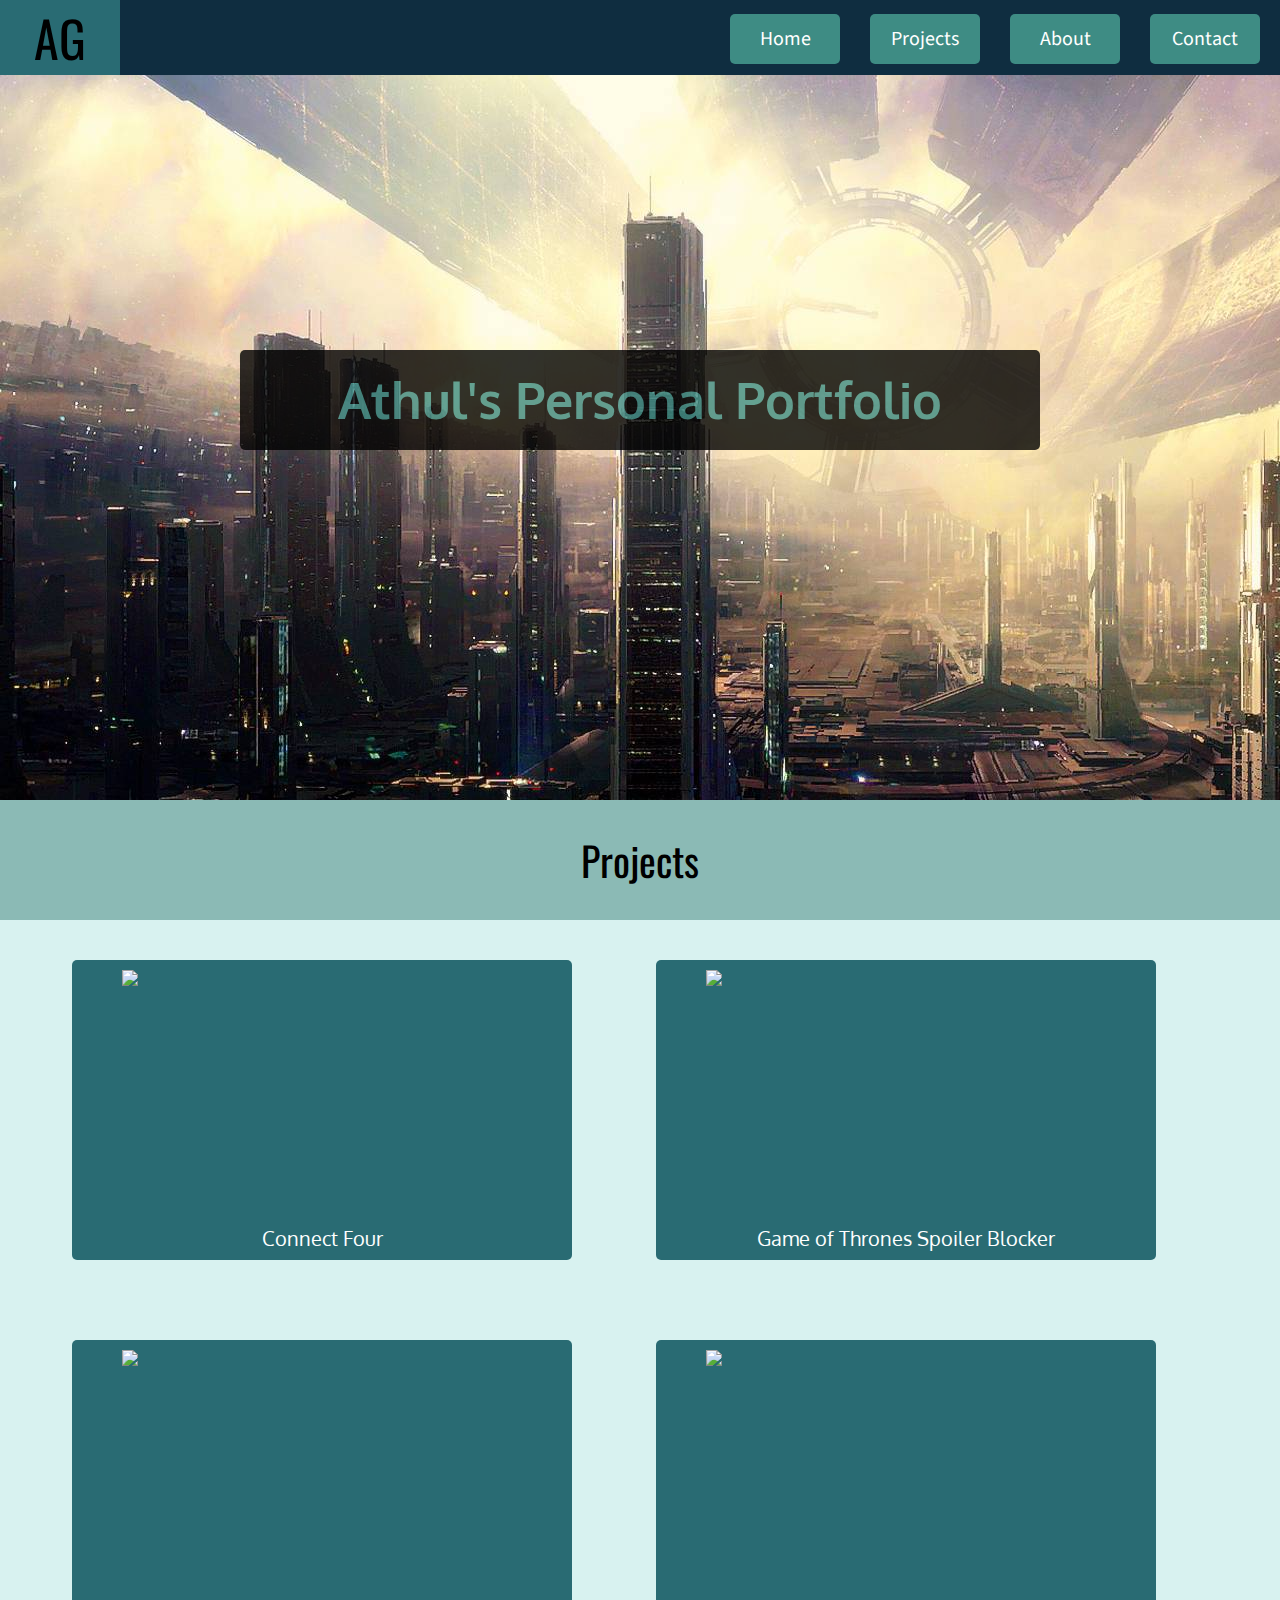
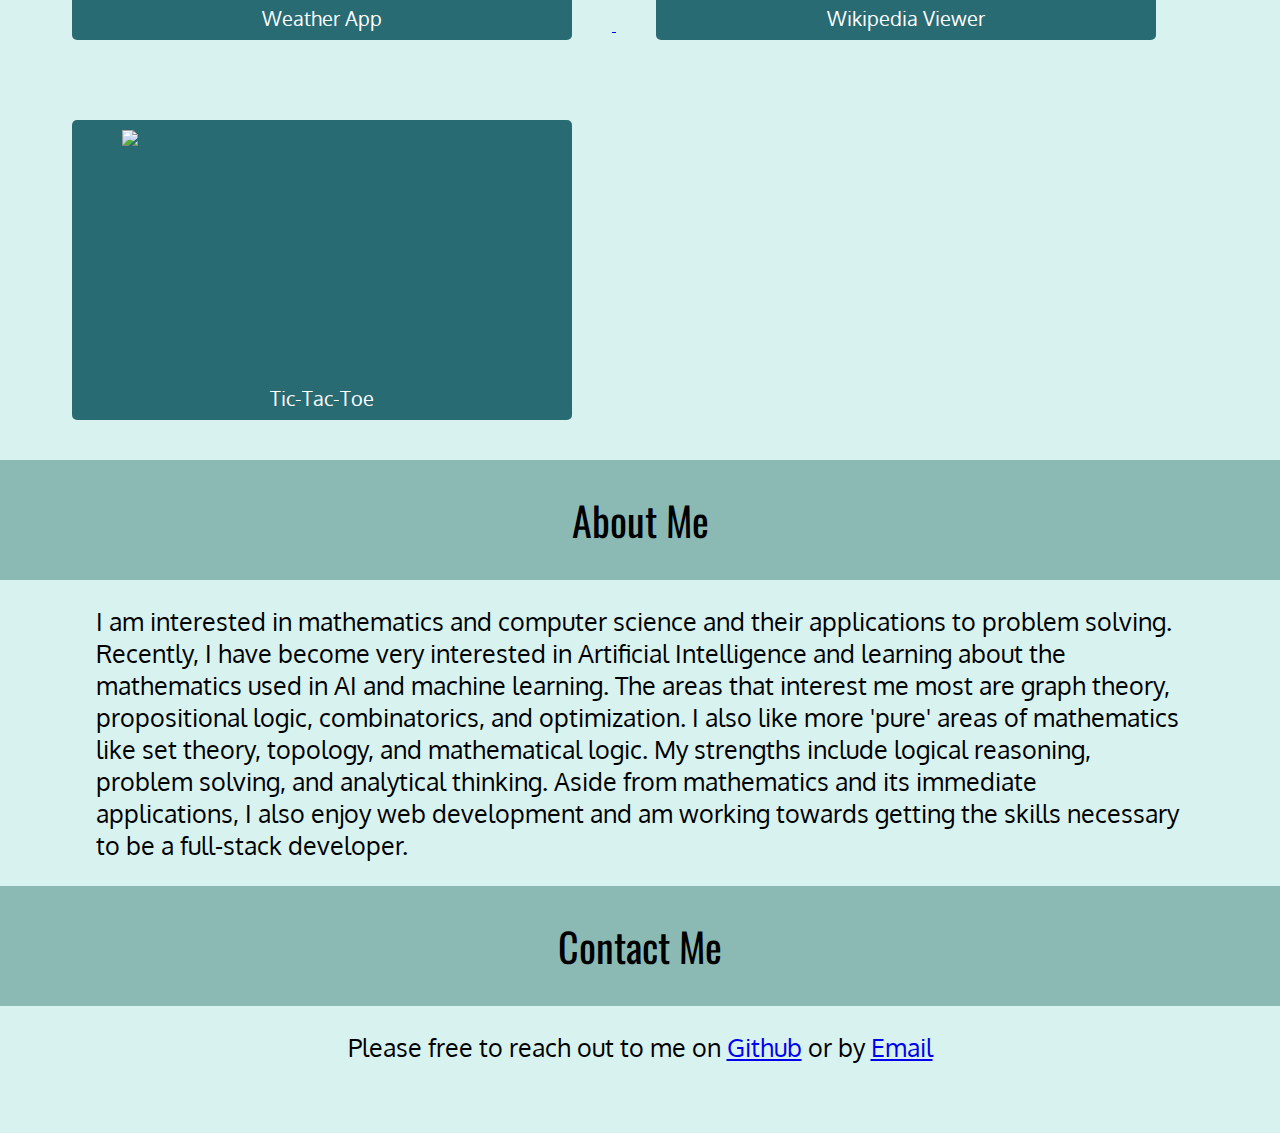
==== portfolio.html @ 571a06a8 "Added Files" ====
<!DOCTYPE html>
<html>
	<meta name="viewport" content="width=device-width, initial-scale=1.0">
    <head>
        <title>Personal Portfolio</title>
        <link rel = 'stylesheet' href = 'css/portfolio.css'>
    </head>
    
    <body>
        <div class = 'nav-bar'>
            <div class = 'left-title'>
                AG
            </div>
            <div class = 'right-title'>
                <ul class = 'nav-buttons-ul'>
                    <li class = 'nav-button'><a href = '#home' class = 'nav-link'>Home</a></li>
                    <li class = 'nav-button'><a href = '#projects' class = 'nav-link'>Projects</a></li>
                    <li class = 'nav-button'><a href = '#about' class = 'nav-link'>About</a></li>
                    <li class = 'nav-button'><a href = '#contact' class = 'nav-link'>Contact</a></li>
                </ul>
            </div>
        </div>
        
        <div class = 'title-container' id = 'home'>
            <h1 class = 'title-text'>Athul's Personal Portfolio</h1>
        </div>
        
        <div class = 'category-title-text' id = 'projects'>
            Projects
        </div>
        <div class = 'projects-container'>
            
            <a href = 'https://github.com/athul777/ConnectFour' class = 'project-link' target="_blank"><div class = 'project'>
                <div class = 'frame'>
                    <img class = 'image' src = 'img/connectfour.png'>
                </div>
                <div class = 'project-text'>Connect Four</div>
            </div></a>
            
            
            <a href = 'https://github.com/athul777/Game-of-Thrones-Spoiler-Blocker' class = 'project-link' target="_blank"><div class = 'project'>
                <div class = 'frame'>
                    <img class = 'image' src = 'img/gotspoilerblocker.png'>
                </div>
                <div class = 'project-text'>Game of Thrones Spoiler Blocker</div>
                </div></a>
                
            
            <a href = 'https://github.com/athul777/Weather' class = 'project-link' target="_blank"><div class = 'project'>
                <div class = 'frame'>
                    <img class = 'image' src = 'img/weather.png'>
                </div>
                <div class = 'project-text'>Weather App</div>
                </div> </a>
            
            
            <a href = 'https://github.com/athul777/Wikipedia-Viewer' class = 'project-link' target="_blank"><div class = 'project'>
                <div class = 'frame'>
                    <img class = 'image' src = 'img/wikiviewer.png'>
                </div>
                <div class = 'project-text'>Wikipedia Viewer</div>
                </div></a>
                
                
            <a href = 'https://github.com/athul777/TicTacToe' class = 'project-link' target="_blank"><div class = 'project'>
                <div class = 'frame'>
                    <img class = 'image' src = 'img/tictactoe.png'>
                </div>
                <div class = 'project-text'>Tic-Tac-Toe</div>
                </div></a>
        </div>
        
        <div class = 'category-title-text'>
            About Me
        </div>
        <div class = 'about-container' id = 'about'>
            <p class = 'about-paragraph'>
				I am interested in mathematics and computer science and their applications to problem solving. 
				Recently, I have become very interested in Artificial Intelligence and learning about the mathematics used in AI and machine learning. 
				The areas that interest me most are graph theory, propositional logic, combinatorics, and optimization. I also like more 'pure' areas of 
				mathematics like set theory, topology, and mathematical logic.  My strengths include logical reasoning, problem solving, and analytical 
				thinking. Aside from mathematics and its immediate applications, I also enjoy web development and am working towards getting the skills 
				necessary to be a full-stack developer. 
            </p>
        </div>
        
        <div class = 'category-title-text' id = 'contact'>
            Contact Me
        </div>
        <div class = 'contact-container'>
            <p class = 'contact-paragraph'>Please free to reach out to me on <a href='http://github.com/athul777'>Github</a> or by <a href='mailto:athul777@gmail.com'>Email</a>
        </div>
    </body>
</html>
---- css/portfolio.css ----
@import url(https://fonts.googleapis.com/css?family=Oswald);
@import url(https://fonts.googleapis.com/css?family=Oxygen);
@import url(https://fonts.googleapis.com/css?family=Source+Sans+Pro);
@import url(https://fonts.googleapis.com/css?family=Roboto:700);

body {
    margin: 0px;
    background-color: #D8F2F0;
    min-width: 500px;
}

.nav-bar {
    background-color: #0F2D40;
    height: 75px;
    width: 100%;
    min-width: 500px;
    top: 0px;
    left: 0px;
    position: fixed;
    z-index: 9999;
}

.left-title {
    height: 75px;
    width: 120px;
    background-color: #296B73;
    font-family: 'Oswald', sans-serif;
    font-size: 50px;
    text-align: center;
    float: left;
    cursor: default;
    color: black;
}

.right-title {
    float: right;
}

.nav-buttons-ul {
    display: flex;
    list-style: none;
    float: right;
}

.nav-button {
    margin: -2px 20px 10px 10px;
    background-color: #3E8C84;
    padding: 15px;
    border-radius: 5px;
    height: 20px;
    width: 80px;
    text-align: center;
    font-family: 'Source Sans Pro', sans-serif;
    font-size: 20px;
    line-height: 20px;
}

.nav-link {
    text-decoration: none;
    color: white;
}

.nav-link:hover {
    color: black;
}

.title-container {
    background-image: url(../img/wallpaper.jpg);
	background-repeat: no-repeat;
    height: 100%;
    width: 100%;
    text-align: center;
}

.title-text {
    font-family: 'Oxygen', sans-serif;
    font-size: 50px;
    color: #3E8C84;
    height: 100px;
    line-height: 100px;
    width: 800px;
    background-color: black;
    opacity: 0.8;
    margin: 0px auto;
    position: relative;
    top: 350px;
    border-radius: 5px;
}

.category-title-text {
    background-color: #8bbab5;
    height: 120px;
    font-family: 'Oswald', sans-serif;
    font-size: 40px;
    text-align: center;
    line-height: 120px;
}

.projects-container {
    width: 93%;
    margin: 0px auto;
}

.project {
    position: relative;
    height: 300px;
    width: 500px;
    background-color: #296B73;
    margin: 40px;
    display: inline-block;
    border-radius: 5px;
}

.project:hover {
    opacity: 0.8;
    cursor: pointer;
}

.frame {
    height: 250px;
    width: 80%;
    position: relative;
    margin: 10px auto;
}

.image {
    max-height: 100%;  
    max-width: 100%; 
    width: auto;
    height: auto;
    position: absolute;  
    top: 0;  
    bottom: 0;  
    left: 0;  
    right: 0;  
    margin: auto;
}

.project-text {
    font-family: 'Oxygen', sans-serif;
    font-size: 20px;
    text-align: center;
    position: relative;
    bottom: 5px;
    color: white;
}

.project-link {
    
}

.about-container {
    width: 85%;
    margin: 0px auto;
}

.about-paragraph {
    font-family: 'Oxygen', sans-serif;
    font-size: 25px;
}

.contact-container {
    width: 85%;
    margin: 0px auto 70px auto;
}

.contact-paragraph {
    font-family: 'Oxygen', sans-serif;
    font-size: 25px;
    text-align: center;
}

@media (max-width: 1874px) {
    .projects-container {
        width: 80%;
    }
}

@media (max-width: 1500px) {
    .projects-container {
        width: 90%;
    }
	
	.title-container {
		background-image: url(../img/wallpaper.jpg);
		height: 800px;
		width: 100%;
		text-align: center;
	}
}

@media (max-width: 1315px) {
    .projects-container {
        width: 95%;
    }
}

@media (max-width: 1274px) {
    .projects-container {
        width: 100%;
    }
}

@media (max-width: 1190px) {
    .projects-container {
        width: 600px;
    }
}

@media (max-width: 1000px) {
   .standard-button {
        height: 100px;
        width: 200px;
        border: none;
        font-family: 'Roboto', sans-serif;
        font-size: 25px;
        border-radius: 15px;
        outline: none;
        cursor: pointer;
        margin: 20px;
    }
    
    .buttons-container {
        width: 100%;
    }
    
    .nav-bar {
        position: relative;
    }
	
	.right-title {
		display: none;
	}
	
	.title-container {
		background-image: url(../img/wallpaper.jpg);
		height: 800px;
		width: 100%;
		text-align: center;
	}

	.title-text {
		font-family: 'Oxygen', sans-serif;
		font-size: 35px;
		color: #3E8C84;
		height: 100px;
		line-height: 100px;
		width: 80%;
		background-color: black;
		opacity: 0.8;
		margin: 0px auto;
		position: relative;
		top: 350px;
		border-radius: 5px;
	}

	.category-title-text {
		background-color: #8bbab5;
		height: 120px;
		font-family: 'Oswald', sans-serif;
		font-size: 40px;
		text-align: center;
		line-height: 120px;
	}
	
	.about-paragraph {
		font-family: 'Oxygen', sans-serif;
		font-size: 12px;
	}
	
	.contact-paragraph {
		font-family: 'Oxygen', sans-serif;
		font-size: 15px;
		text-align: center;
	}
}
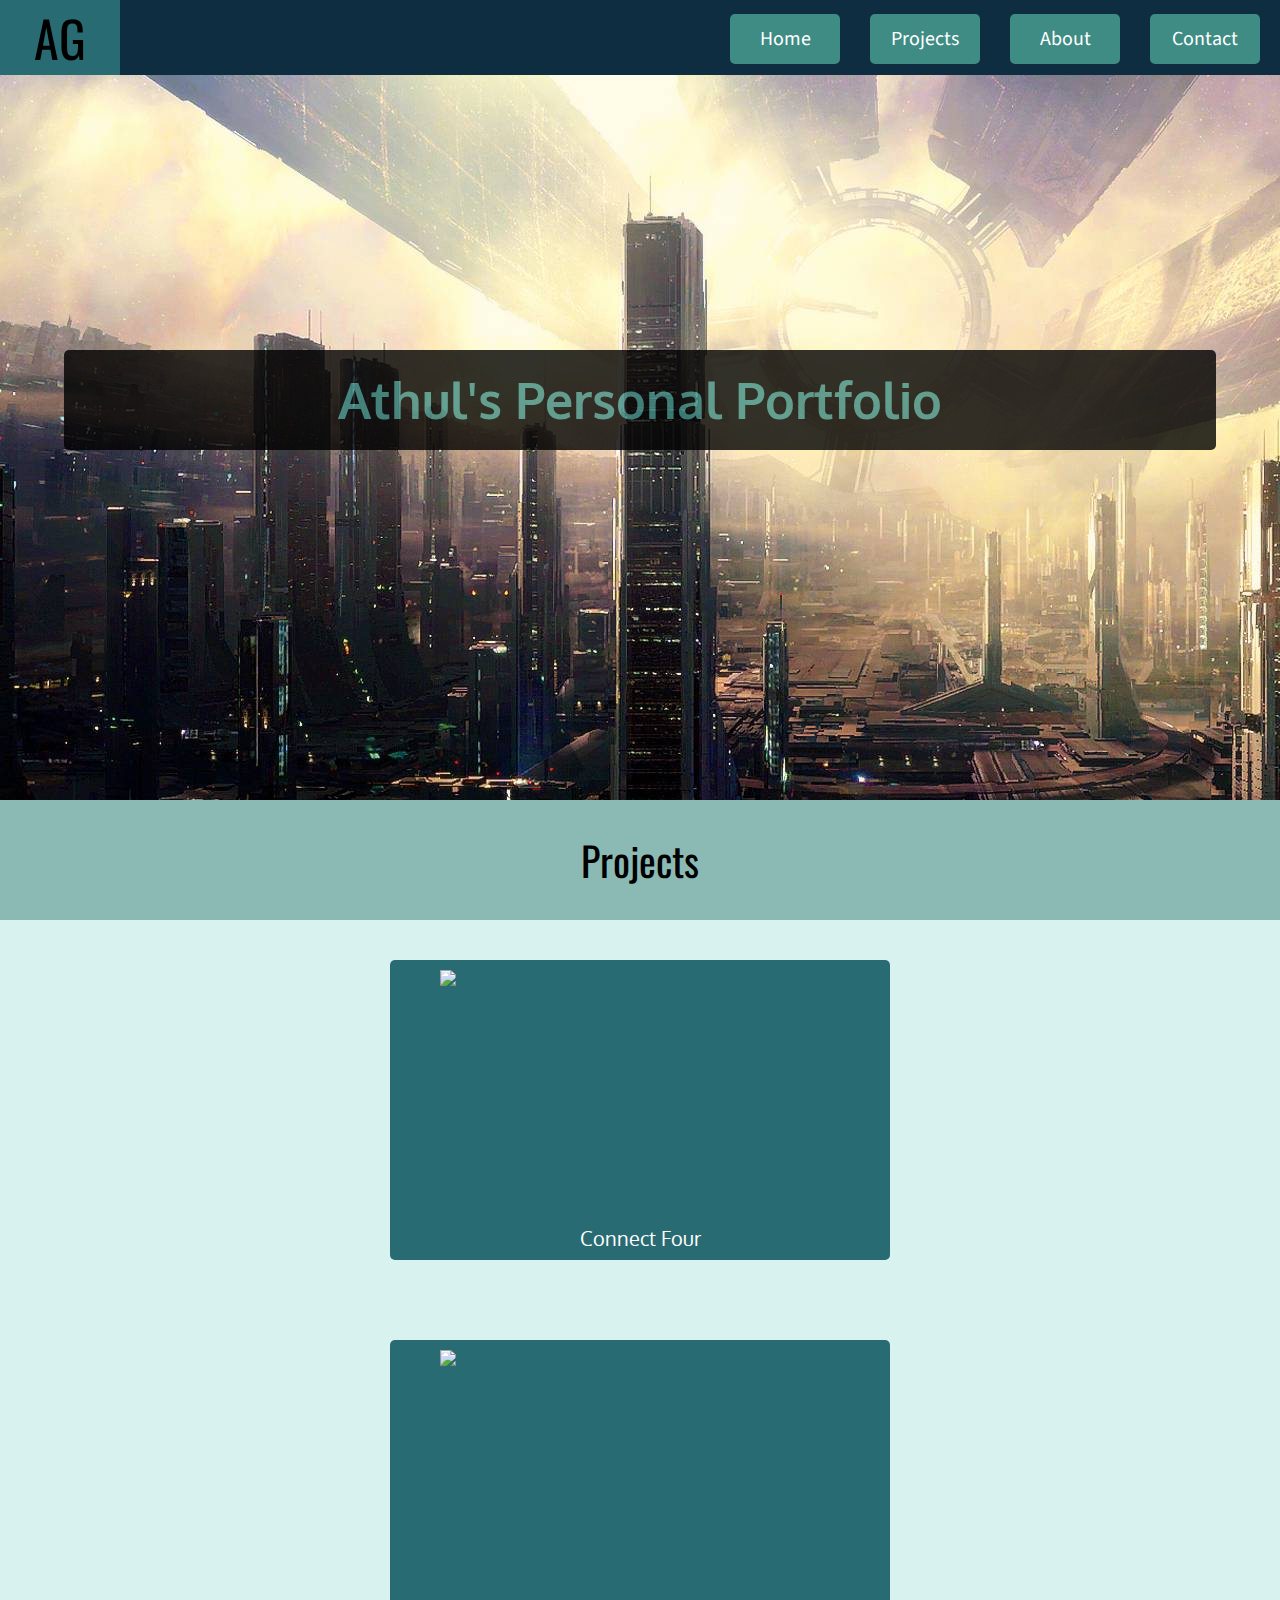
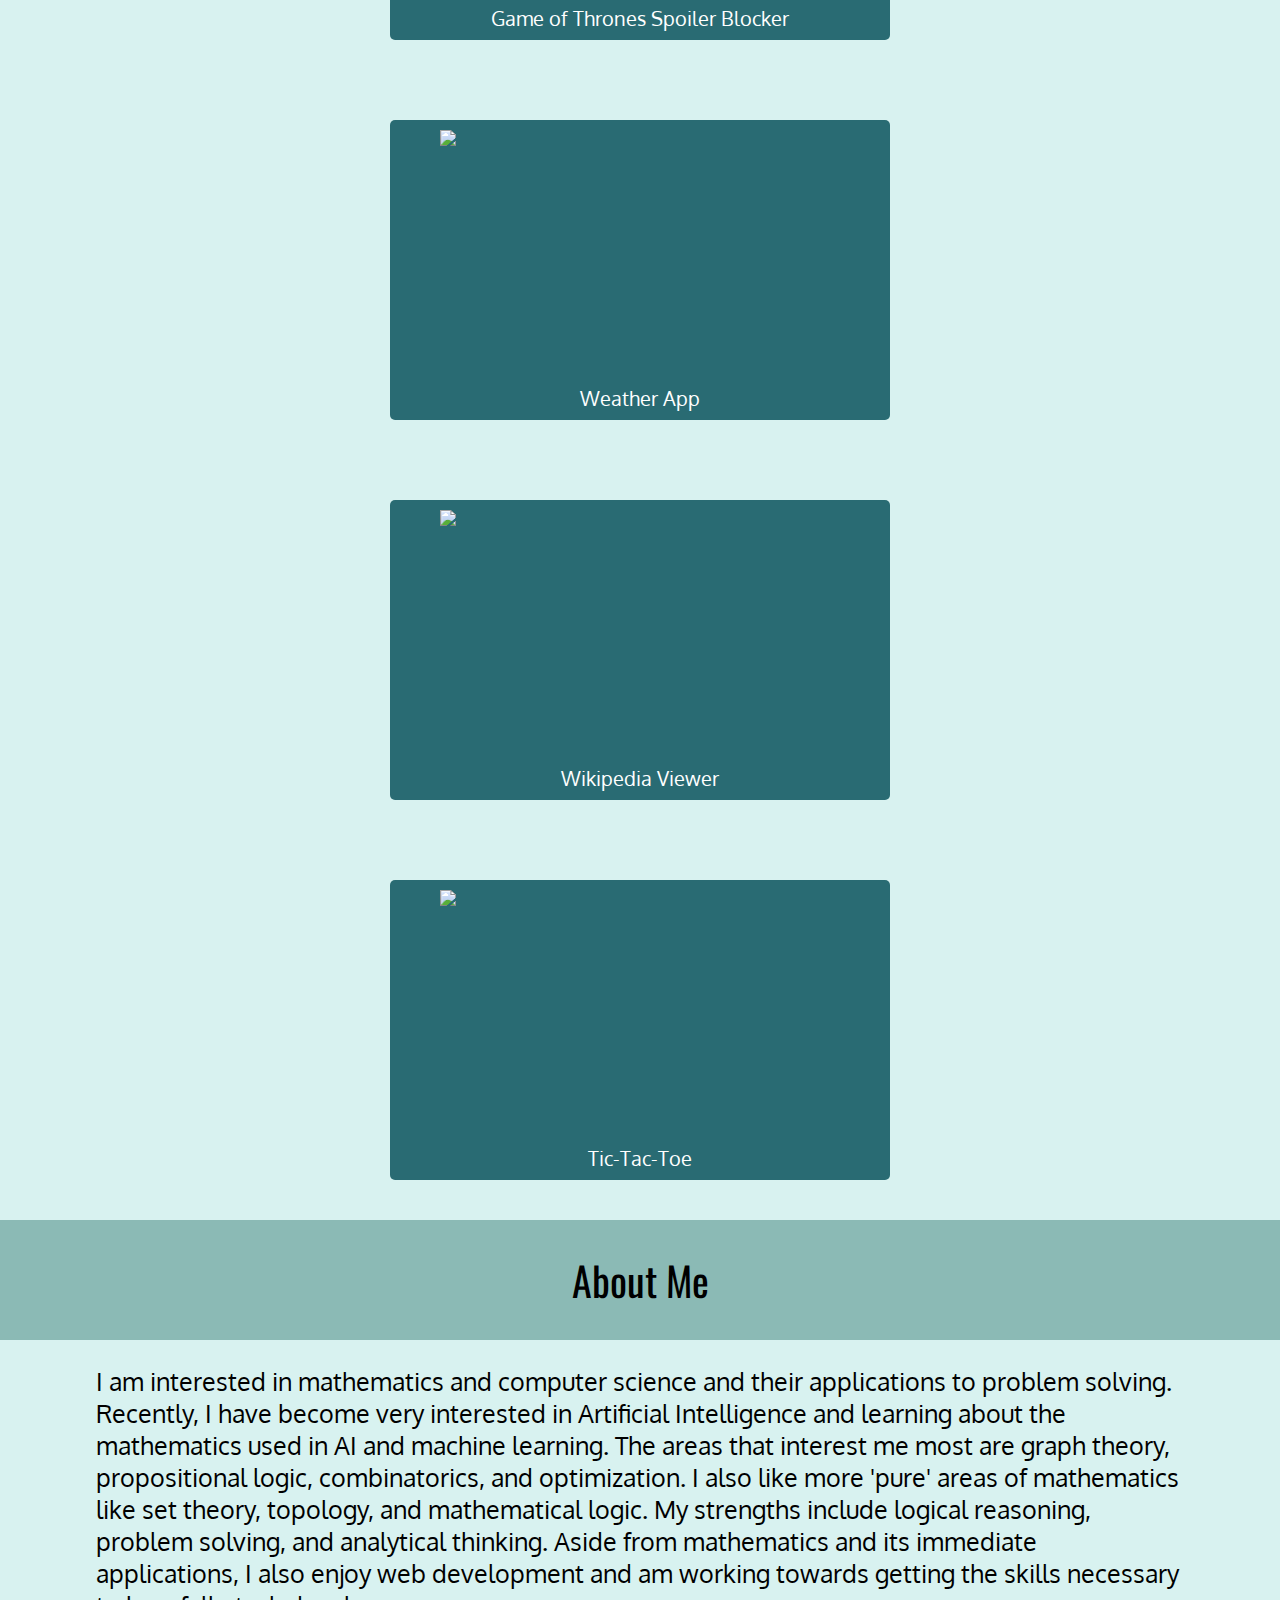
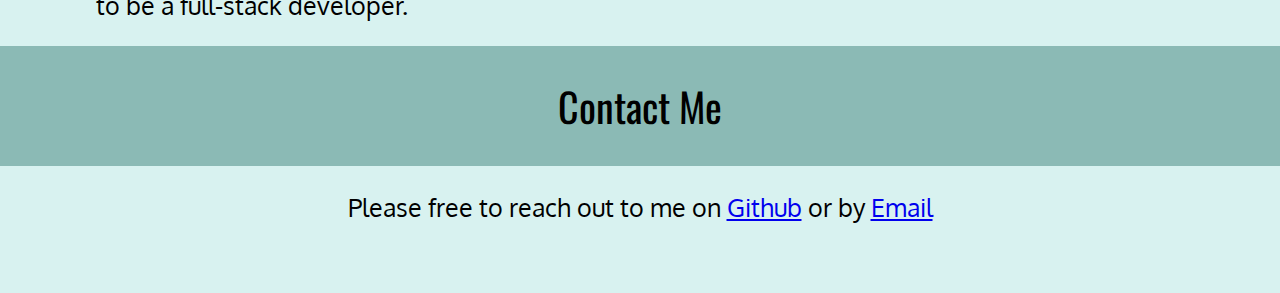
==== commit 9d4227b9: "Added Responsiveness for mobile browsers." ====
--- a/portfolio.html
+++ b/portfolio.html
@@ -1,11 +1,10 @@
 <!DOCTYPE html>
 <html>
-	<meta name="viewport" content="width=device-width, initial-scale=1.0">
+	<meta name="viewport" content="width=device-width, initial-scale=1.0, maximum-scale=0.75">
     <head>
         <title>Personal Portfolio</title>
         <link rel = 'stylesheet' href = 'css/portfolio.css'>
     </head>
-    
     <body>
         <div class = 'nav-bar'>
             <div class = 'left-title'>
@@ -20,48 +19,37 @@
                 </ul>
             </div>
         </div>
-        
         <div class = 'title-container' id = 'home'>
             <h1 class = 'title-text'>Athul's Personal Portfolio</h1>
         </div>
-        
         <div class = 'category-title-text' id = 'projects'>
             Projects
         </div>
         <div class = 'projects-container'>
-            
             <a href = 'https://github.com/athul777/ConnectFour' class = 'project-link' target="_blank"><div class = 'project'>
                 <div class = 'frame'>
                     <img class = 'image' src = 'img/connectfour.png'>
                 </div>
                 <div class = 'project-text'>Connect Four</div>
             </div></a>
-            
-            
             <a href = 'https://github.com/athul777/Game-of-Thrones-Spoiler-Blocker' class = 'project-link' target="_blank"><div class = 'project'>
                 <div class = 'frame'>
                     <img class = 'image' src = 'img/gotspoilerblocker.png'>
                 </div>
                 <div class = 'project-text'>Game of Thrones Spoiler Blocker</div>
                 </div></a>
-                
-            
             <a href = 'https://github.com/athul777/Weather' class = 'project-link' target="_blank"><div class = 'project'>
                 <div class = 'frame'>
                     <img class = 'image' src = 'img/weather.png'>
                 </div>
                 <div class = 'project-text'>Weather App</div>
                 </div> </a>
-            
-            
             <a href = 'https://github.com/athul777/Wikipedia-Viewer' class = 'project-link' target="_blank"><div class = 'project'>
                 <div class = 'frame'>
                     <img class = 'image' src = 'img/wikiviewer.png'>
                 </div>
                 <div class = 'project-text'>Wikipedia Viewer</div>
-                </div></a>
-                
-                
+                </div></a> 
             <a href = 'https://github.com/athul777/TicTacToe' class = 'project-link' target="_blank"><div class = 'project'>
                 <div class = 'frame'>
                     <img class = 'image' src = 'img/tictactoe.png'>
@@ -69,7 +57,6 @@
                 <div class = 'project-text'>Tic-Tac-Toe</div>
                 </div></a>
         </div>
-        
         <div class = 'category-title-text'>
             About Me
         </div>
@@ -83,7 +70,6 @@
 				necessary to be a full-stack developer. 
             </p>
         </div>
-        
         <div class = 'category-title-text' id = 'contact'>
             Contact Me
         </div>
--- a/css/portfolio.css
+++ b/css/portfolio.css
@@ -6,14 +6,14 @@
 body {
     margin: 0px;
     background-color: #D8F2F0;
-    min-width: 500px;
+    min-width: 400px;
 }
 
 .nav-bar {
     background-color: #0F2D40;
     height: 75px;
     width: 100%;
-    min-width: 500px;
+    min-width: 400px;
     top: 0px;
     left: 0px;
     position: fixed;
@@ -67,8 +67,8 @@
 .title-container {
     background-image: url(../img/wallpaper.jpg);
 	background-repeat: no-repeat;
-    height: 100%;
-    width: 100%;
+    height: 800px;
+    width: auto;
     text-align: center;
 }
 
@@ -78,7 +78,7 @@
     color: #3E8C84;
     height: 100px;
     line-height: 100px;
-    width: 800px;
+    width: 90%;
     background-color: black;
     opacity: 0.8;
     margin: 0px auto;
@@ -97,8 +97,9 @@
 }
 
 .projects-container {
-    width: 93%;
+    width: 90%;
     margin: 0px auto;
+	text-align: center;
 }
 
 .project {
@@ -170,82 +171,123 @@
     text-align: center;
 }
 
-@media (max-width: 1874px) {
-    .projects-container {
-        width: 80%;
-    }
-}
-
-@media (max-width: 1500px) {
-    .projects-container {
-        width: 90%;
-    }
-	
-	.title-container {
-		background-image: url(../img/wallpaper.jpg);
-		height: 800px;
-		width: 100%;
+@media (max-width: 1024px) {
+	.right-title {
+		display: none; 
+	}
+	
+	.title-text {
+		font-family: 'Oxygen', sans-serif;
+		font-size: 40px;
+		color: #3E8C84;
+		height: 100px;
+		line-height: 100px;
+		width: 90%;
+		background-color: black;
+		opacity: 0.8;
+		margin: 0px auto;
+		position: relative;
+		top: 350px;
+		border-radius: 5px;
+	}
+	
+	.about-paragraph {
+		font-family: 'Oxygen', sans-serif;
+		font-size: 20px;
+	}
+	
+	.contact-paragraph {
+		font-family: 'Oxygen', sans-serif;
+		font-size: 20px;
 		text-align: center;
 	}
 }
 
-@media (max-width: 1315px) {
-    .projects-container {
-        width: 95%;
-    }
-}
-
-@media (max-width: 1274px) {
-    .projects-container {
-        width: 100%;
-    }
-}
-
-@media (max-width: 1190px) {
-    .projects-container {
-        width: 600px;
-    }
-}
-
-@media (max-width: 1000px) {
-   .standard-button {
-        height: 100px;
-        width: 200px;
-        border: none;
-        font-family: 'Roboto', sans-serif;
-        font-size: 25px;
-        border-radius: 15px;
-        outline: none;
-        cursor: pointer;
-        margin: 20px;
-    }
-    
-    .buttons-container {
-        width: 100%;
-    }
-    
-    .nav-bar {
-        position: relative;
-    }
-	
-	.right-title {
-		display: none;
-	}
-	
-	.title-container {
-		background-image: url(../img/wallpaper.jpg);
-		height: 800px;
-		width: 100%;
-		text-align: center;
-	}
-
+@media (max-width: 600px) {
 	.title-text {
 		font-family: 'Oxygen', sans-serif;
 		font-size: 35px;
 		color: #3E8C84;
 		height: 100px;
 		line-height: 100px;
+		width: 90%;
+		background-color: black;
+		opacity: 0.8;
+		margin: 0px auto;
+		position: relative;
+		top: 350px;
+		border-radius: 5px;
+	}
+	.projects-container {
+		width: 90%;
+		margin: 0px auto;
+		text-align: center;
+	}
+	
+	.project {
+		position: relative;
+		height: 216px;
+		width: 360px;
+		background-color: #296B73;
+		margin: 40px;
+		display: inline-block;
+		border-radius: 5px;
+	}
+
+	.project:hover {
+		opacity: 0.8;
+		cursor: pointer;
+	}
+
+	.frame {
+		height: 180px;
 		width: 80%;
+		position: relative;
+		margin: 10px auto;
+	}
+
+	.image {
+		max-height: 100%;  
+		max-width: 100%; 
+		width: auto;
+		height: auto;
+		position: absolute;  
+		top: 0;  
+		bottom: 0;  
+		left: 0;  
+		right: 0;  
+		margin: auto;
+	}
+
+	.project-text {
+		font-family: 'Oxygen', sans-serif;
+		font-size: 16px;
+		text-align: center;
+		position: relative;
+		bottom: 5px;
+		color: white;
+	}
+	
+	.about-paragraph {
+		font-family: 'Oxygen', sans-serif;
+		font-size: 16px;
+	}
+	
+	.contact-paragraph {
+		font-family: 'Oxygen', sans-serif;
+		font-size: 16px;
+		text-align: center;
+	}
+}
+
+@media (max-width: 440px) {
+	.title-text {
+		font-family: 'Oxygen', sans-serif;
+		font-size: 35px;
+		color: #3E8C84;
+		height: 200px;
+		line-height: 100px;
+		width: 90%;
 		background-color: black;
 		opacity: 0.8;
 		margin: 0px auto;
@@ -253,25 +295,26 @@
 		top: 350px;
 		border-radius: 5px;
 	}
-
-	.category-title-text {
-		background-color: #8bbab5;
-		height: 120px;
-		font-family: 'Oswald', sans-serif;
-		font-size: 40px;
-		text-align: center;
-		line-height: 120px;
-	}
-	
-	.about-paragraph {
-		font-family: 'Oxygen', sans-serif;
-		font-size: 12px;
-	}
-	
-	.contact-paragraph {
-		font-family: 'Oxygen', sans-serif;
-		font-size: 15px;
-		text-align: center;
-	}
-}
-
+	
+	.project {
+		position: relative;
+		height: 190px;
+		width: 290px;
+		background-color: #296B73;
+		margin: 40px;
+		display: inline-block;
+		border-radius: 5px;
+	}
+
+	.project:hover {
+		opacity: 0.8;
+		cursor: pointer;
+	}
+
+	.frame {
+		height: 160px;
+		width: 80%;
+		position: relative;
+		margin: 5px auto;
+	}
+}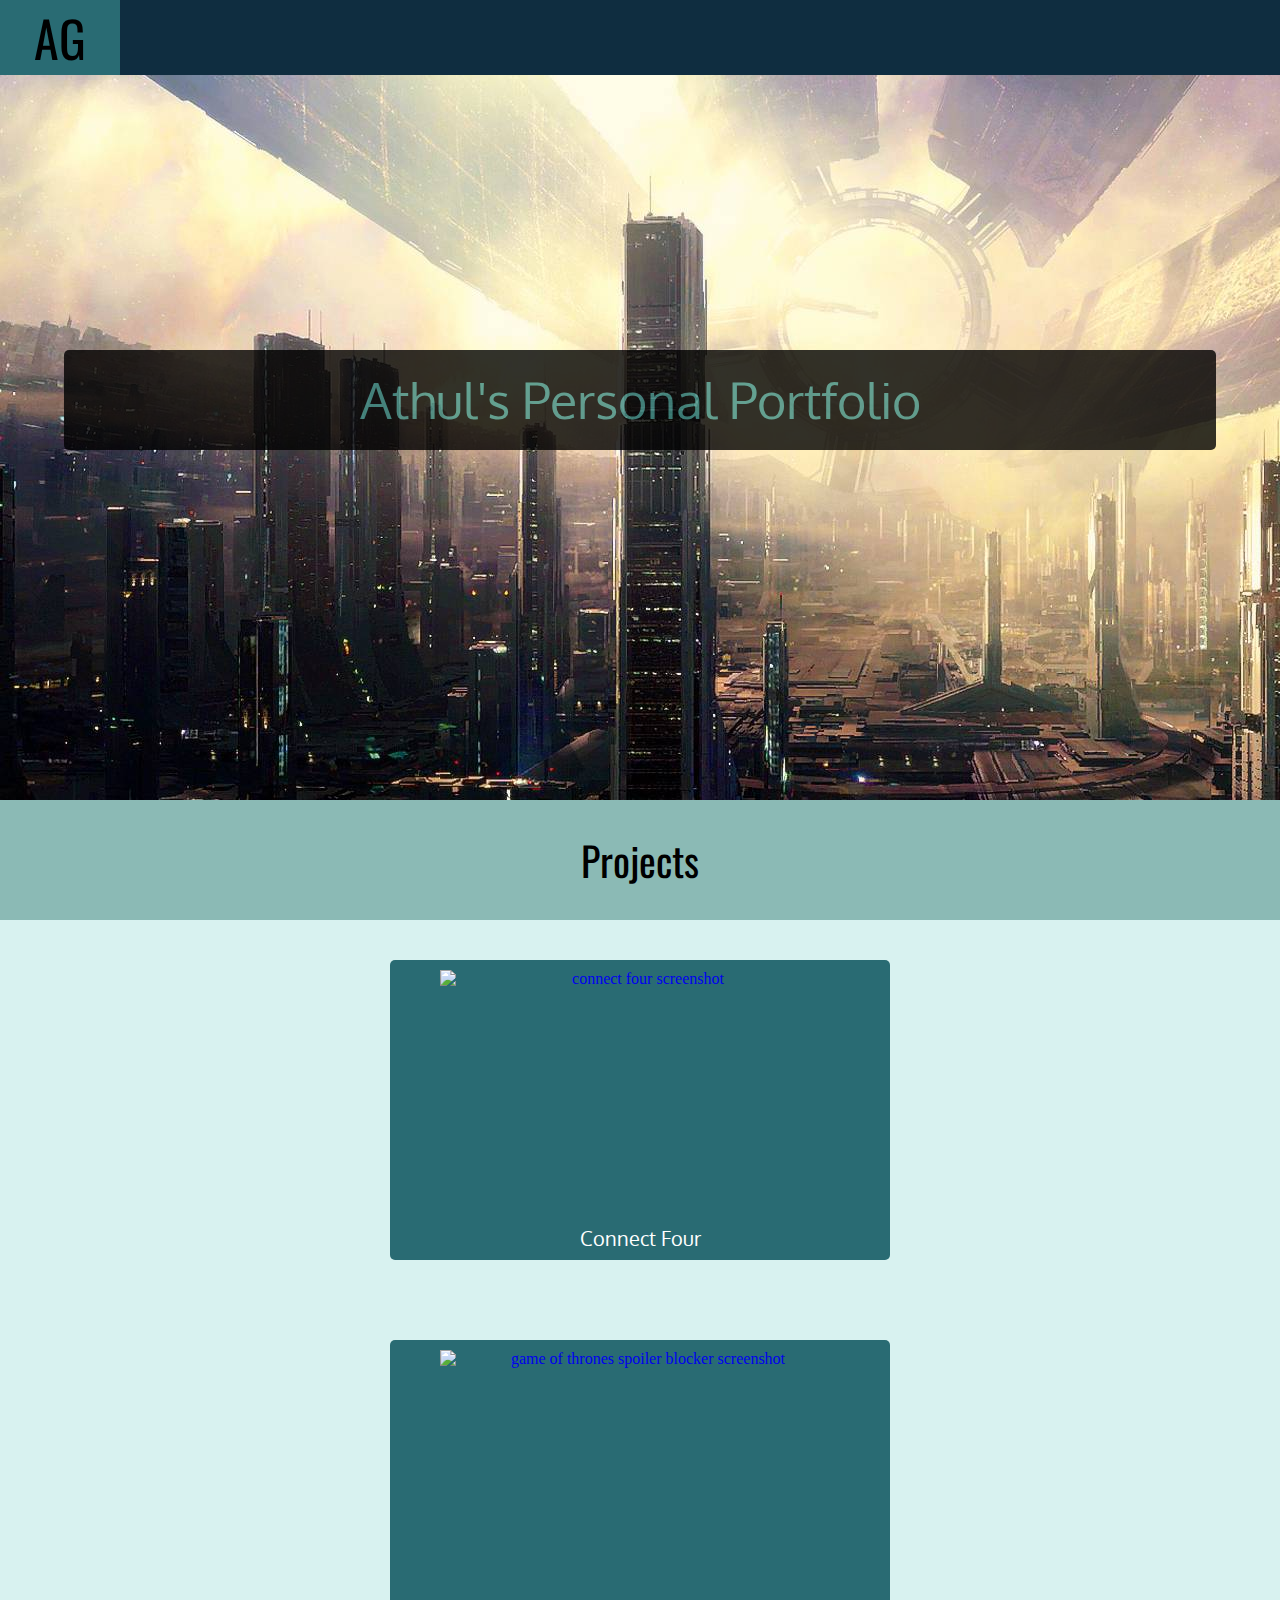
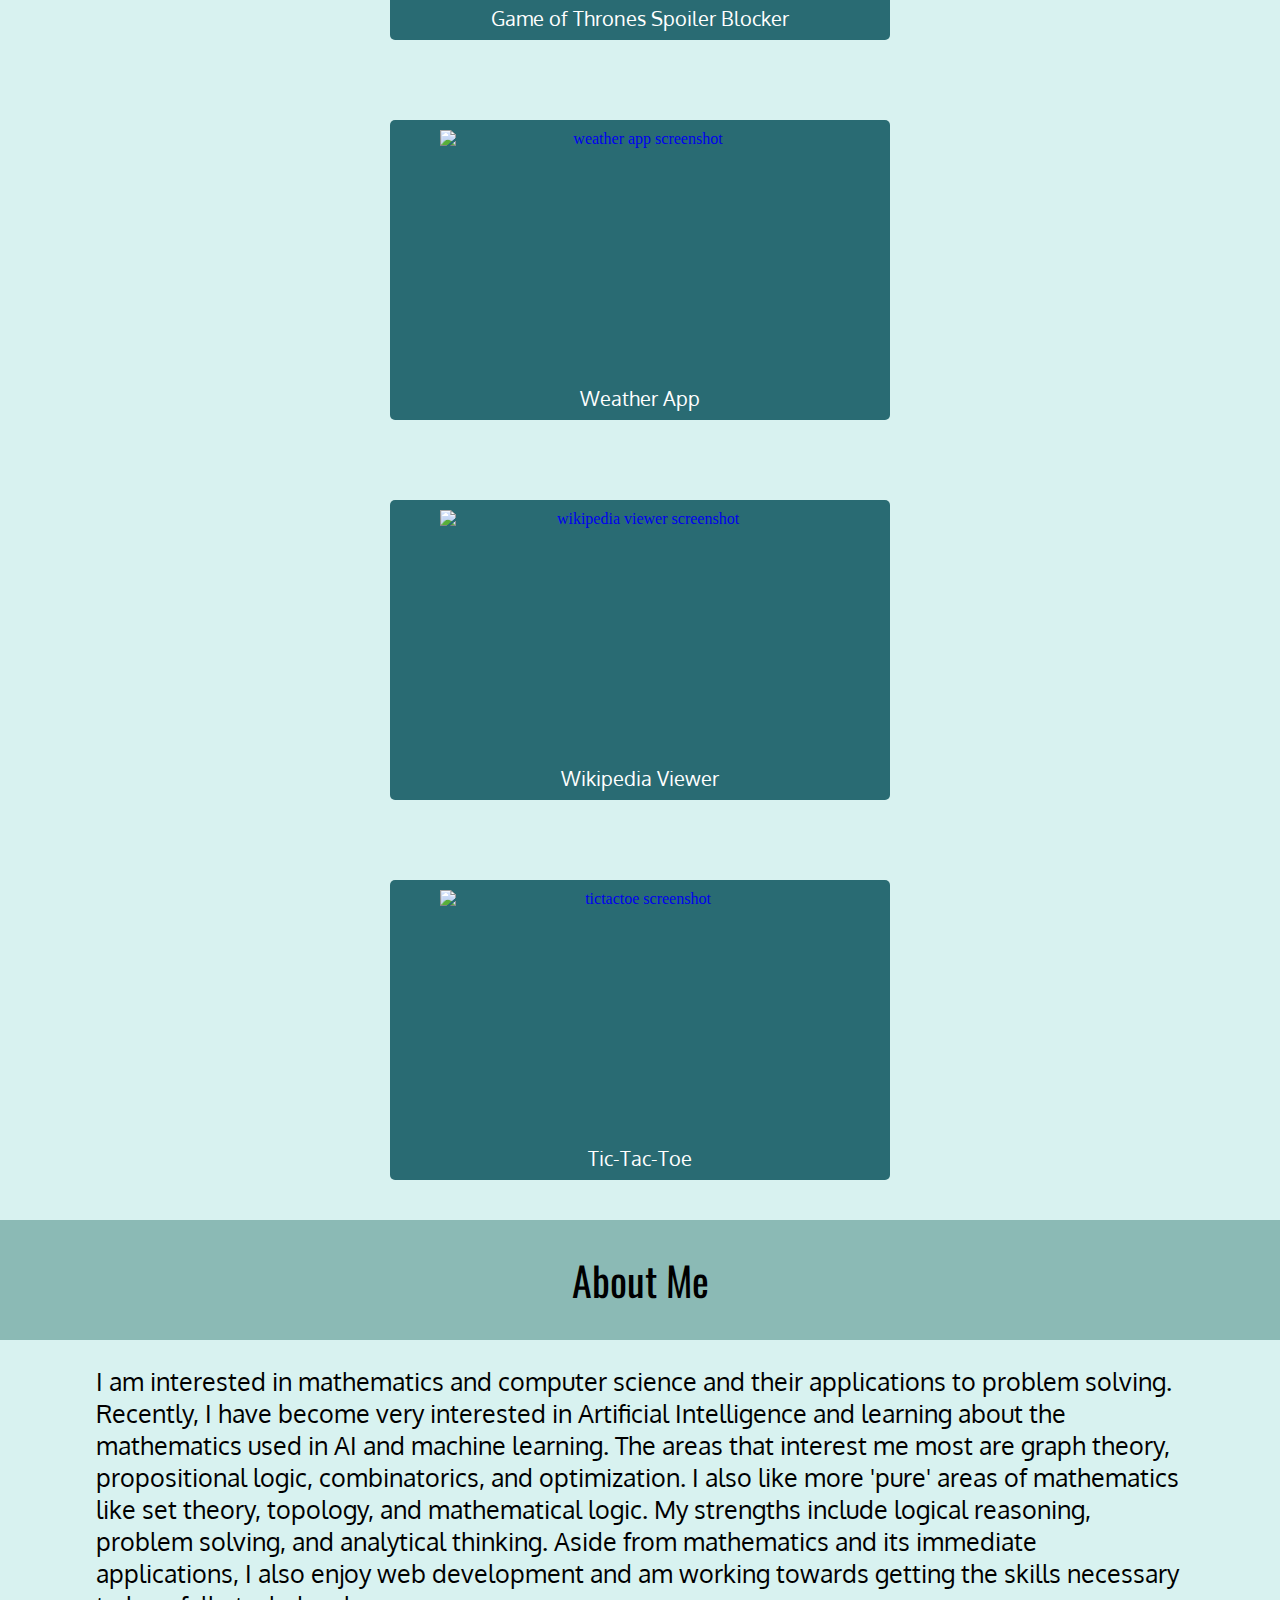
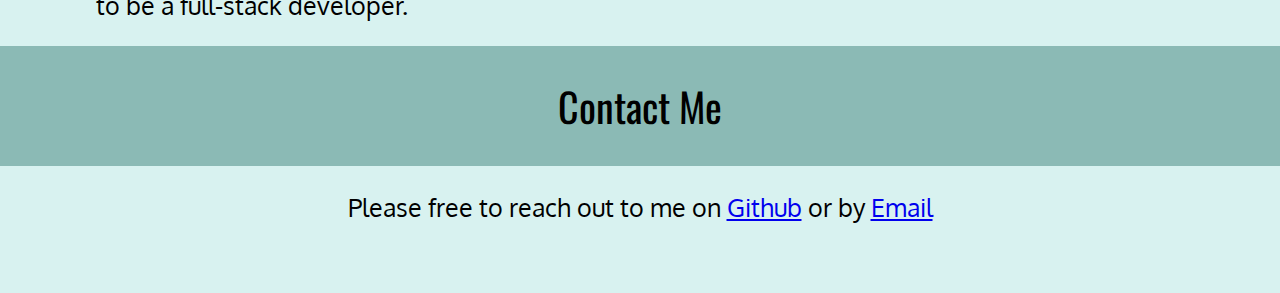
==== commit e9eadfeb: "Updated to match rubric." ====
--- a/portfolio.html
+++ b/portfolio.html
@@ -1,12 +1,13 @@
 <!DOCTYPE html>
 <html>
-	<meta name="viewport" content="width=device-width, initial-scale=1.0, maximum-scale=0.75">
     <head>
+		<meta name="viewport" content="width=device-width, initial-scale=1.0, maximum-scale=0.75">
+		<meta charset="utf-8">
         <title>Personal Portfolio</title>
-        <link rel = 'stylesheet' href = 'css/portfolio.css'>
+        <link rel="stylesheet" href="css/portfolio.css">
     </head>
     <body>
-        <div class = 'nav-bar'>
+        <header class = 'nav-bar'>
             <div class = 'left-title'>
                 AG
             </div>
@@ -18,7 +19,7 @@
                     <li class = 'nav-button'><a href = '#contact' class = 'nav-link'>Contact</a></li>
                 </ul>
             </div>
-        </div>
+        </header>
         <div class = 'title-container' id = 'home'>
             <h1 class = 'title-text'>Athul's Personal Portfolio</h1>
         </div>
@@ -28,31 +29,31 @@
         <div class = 'projects-container'>
             <a href = 'https://github.com/athul777/ConnectFour' class = 'project-link' target="_blank"><div class = 'project'>
                 <div class = 'frame'>
-                    <img class = 'image' src = 'img/connectfour.png'>
+                    <img class = 'image' src = 'img/connectfour.png' alt = 'connect four screenshot'>
                 </div>
                 <div class = 'project-text'>Connect Four</div>
             </div></a>
             <a href = 'https://github.com/athul777/Game-of-Thrones-Spoiler-Blocker' class = 'project-link' target="_blank"><div class = 'project'>
                 <div class = 'frame'>
-                    <img class = 'image' src = 'img/gotspoilerblocker.png'>
+                    <img class = 'image' src = 'img/gotspoilerblocker.png' alt = 'game of thrones spoiler blocker screenshot'>
                 </div>
                 <div class = 'project-text'>Game of Thrones Spoiler Blocker</div>
                 </div></a>
             <a href = 'https://github.com/athul777/Weather' class = 'project-link' target="_blank"><div class = 'project'>
                 <div class = 'frame'>
-                    <img class = 'image' src = 'img/weather.png'>
+                    <img class = 'image' src = 'img/weather.png' alt = 'weather app screenshot'>
                 </div>
                 <div class = 'project-text'>Weather App</div>
                 </div> </a>
             <a href = 'https://github.com/athul777/Wikipedia-Viewer' class = 'project-link' target="_blank"><div class = 'project'>
                 <div class = 'frame'>
-                    <img class = 'image' src = 'img/wikiviewer.png'>
+                    <img class = 'image' src = 'img/wikiviewer.png' alt = 'wikipedia viewer screenshot'>
                 </div>
                 <div class = 'project-text'>Wikipedia Viewer</div>
                 </div></a> 
             <a href = 'https://github.com/athul777/TicTacToe' class = 'project-link' target="_blank"><div class = 'project'>
                 <div class = 'frame'>
-                    <img class = 'image' src = 'img/tictactoe.png'>
+                    <img class = 'image' src = 'img/tictactoe.png' alt = 'tictactoe screenshot'>
                 </div>
                 <div class = 'project-text'>Tic-Tac-Toe</div>
                 </div></a>
--- a/css/portfolio.css
+++ b/css/portfolio.css
@@ -4,8 +4,8 @@
 @import url(https://fonts.googleapis.com/css?family=Roboto:700);
 
 body {
-    margin: 0px;
-    background-color: #D8F2F0;
+    margin: 0;
+    background: #D8F2F0;
     min-width: 400px;
 }
 
@@ -14,8 +14,8 @@
     height: 75px;
     width: 100%;
     min-width: 400px;
-    top: 0px;
-    left: 0px;
+    top: 0;
+    left: 0;
     position: fixed;
     z-index: 9999;
 }
@@ -24,8 +24,7 @@
     height: 75px;
     width: 120px;
     background-color: #296B73;
-    font-family: 'Oswald', sans-serif;
-    font-size: 50px;
+    font: 50px 'Oswald', sans-serif;
     text-align: center;
     float: left;
     cursor: default;
@@ -34,6 +33,7 @@
 
 .right-title {
     float: right;
+	display: none;
 }
 
 .nav-buttons-ul {
@@ -50,8 +50,7 @@
     height: 20px;
     width: 80px;
     text-align: center;
-    font-family: 'Source Sans Pro', sans-serif;
-    font-size: 20px;
+    font: 20px 'Source Sans Pro', sans-serif;
     line-height: 20px;
 }
 
@@ -73,8 +72,7 @@
 }
 
 .title-text {
-    font-family: 'Oxygen', sans-serif;
-    font-size: 50px;
+    font: 50px 'Oxygen', sans-serif;
     color: #3E8C84;
     height: 100px;
     line-height: 100px;
@@ -90,15 +88,14 @@
 .category-title-text {
     background-color: #8bbab5;
     height: 120px;
-    font-family: 'Oswald', sans-serif;
-    font-size: 40px;
+    font: 40px 'Oswald', sans-serif;
     text-align: center;
     line-height: 120px;
 }
 
 .projects-container {
     width: 90%;
-    margin: 0px auto;
+    margin: 0 auto;
 	text-align: center;
 }
 
@@ -138,8 +135,7 @@
 }
 
 .project-text {
-    font-family: 'Oxygen', sans-serif;
-    font-size: 20px;
+    font: 20px 'Oxygen', sans-serif;
     text-align: center;
     position: relative;
     bottom: 5px;
@@ -152,75 +148,65 @@
 
 .about-container {
     width: 85%;
-    margin: 0px auto;
+    margin: 0 auto;
 }
 
 .about-paragraph {
-    font-family: 'Oxygen', sans-serif;
-    font-size: 25px;
+    font: 25px 'Oxygen', sans-serif;
 }
 
 .contact-container {
     width: 85%;
-    margin: 0px auto 70px auto;
+    margin: 0 auto 70px auto;
 }
 
 .contact-paragraph {
-    font-family: 'Oxygen', sans-serif;
-    font-size: 25px;
+    font: 25px 'Oxygen', sans-serif;
     text-align: center;
 }
 
 @media (max-width: 1024px) {
-	.right-title {
-		display: none; 
-	}
-	
 	.title-text {
-		font-family: 'Oxygen', sans-serif;
-		font-size: 40px;
+		font: 40px 'Oxygen', sans-serif;
 		color: #3E8C84;
 		height: 100px;
 		line-height: 100px;
 		width: 90%;
 		background-color: black;
 		opacity: 0.8;
-		margin: 0px auto;
+		margin: 0 auto;
 		position: relative;
 		top: 350px;
 		border-radius: 5px;
 	}
 	
 	.about-paragraph {
-		font-family: 'Oxygen', sans-serif;
-		font-size: 20px;
+		font: 20px 'Oxygen', sans-serif;
 	}
 	
 	.contact-paragraph {
-		font-family: 'Oxygen', sans-serif;
-		font-size: 20px;
+		font: 20px 'Oxygen', sans-serif;
 		text-align: center;
 	}
 }
 
 @media (max-width: 600px) {
 	.title-text {
-		font-family: 'Oxygen', sans-serif;
-		font-size: 35px;
+		font: 35px 'Oxygen', sans-serif;
 		color: #3E8C84;
 		height: 100px;
 		line-height: 100px;
 		width: 90%;
 		background-color: black;
 		opacity: 0.8;
-		margin: 0px auto;
+		margin: 0 auto;
 		position: relative;
 		top: 350px;
 		border-radius: 5px;
 	}
 	.projects-container {
 		width: 90%;
-		margin: 0px auto;
+		margin: 0 auto;
 		text-align: center;
 	}
 	
@@ -260,8 +246,7 @@
 	}
 
 	.project-text {
-		font-family: 'Oxygen', sans-serif;
-		font-size: 16px;
+		font: 16px 'Oxygen', sans-serif;
 		text-align: center;
 		position: relative;
 		bottom: 5px;
@@ -269,28 +254,25 @@
 	}
 	
 	.about-paragraph {
-		font-family: 'Oxygen', sans-serif;
-		font-size: 16px;
+		font: 16px 'Oxygen', sans-serif;
 	}
 	
 	.contact-paragraph {
-		font-family: 'Oxygen', sans-serif;
-		font-size: 16px;
+		font: 16px 'Oxygen', sans-serif;
 		text-align: center;
 	}
 }
 
 @media (max-width: 440px) {
 	.title-text {
-		font-family: 'Oxygen', sans-serif;
-		font-size: 35px;
+		font: 35px 'Oxygen', sans-serif;
 		color: #3E8C84;
 		height: 200px;
 		line-height: 100px;
 		width: 90%;
 		background-color: black;
 		opacity: 0.8;
-		margin: 0px auto;
+		margin: 0 auto;
 		position: relative;
 		top: 350px;
 		border-radius: 5px;
